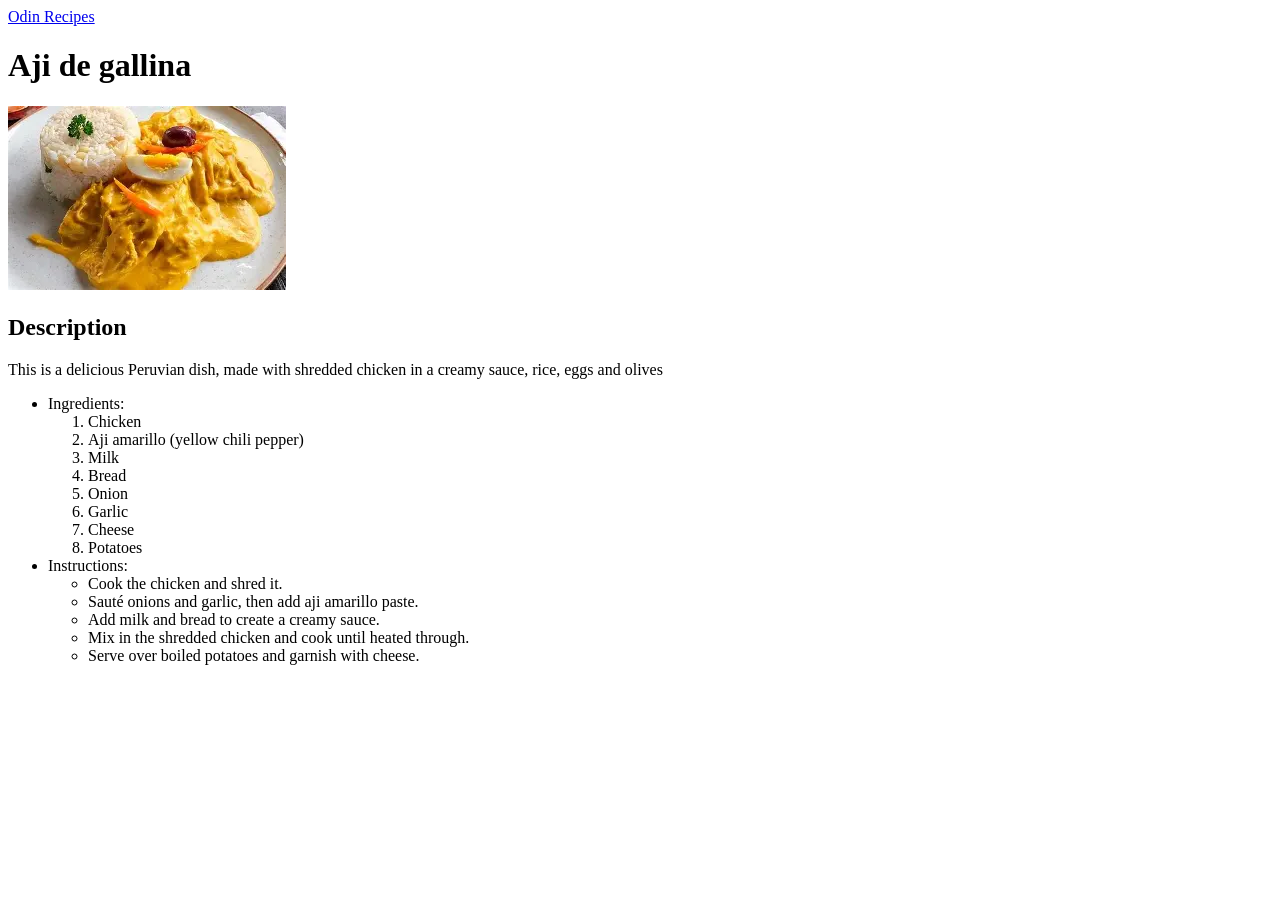
==== recipes/aji.html @ 4ce5908b "Add content to recipe pages" ====
<!DOCTYPE html>
<html lang="en">
<head>
    <meta charset="UTF-8">
    <meta name="viewport" content="width=device-width, initial-scale=1.0">
    <title>Aji de gallina</title>
</head>
<body>
    <nav class="home"><a href="../index.html">Odin Recipes</a></nav>
    <div class="recipeslist">
     <h1>Aji de gallina</h1>
     <img src="../images/Aji.jpg" alt="Plate of aji de gallina">
     <h2>Description</h2>
     <p>This is a delicious Peruvian dish, made with shredded chicken in a creamy sauce, rice, eggs and olives</p>
     <ul>
         <li>Ingredients:</li>
         <ol>
             <li>Chicken</li>
             <li>Aji amarillo (yellow chili pepper)</li>
             <li>Milk</li>
             <li>Bread</li>
             <li>Onion</li>
             <li>Garlic</li>
             <li>Cheese</li>
             <li>Potatoes</li>
         </ol>
         <li>Instructions:</li>
         <ul>
             <li>Cook the chicken and shred it.</li>
             <li>Sauté onions and garlic, then add aji amarillo paste.</li>
             <li>Add milk and bread to create a creamy sauce.</li>
             <li>Mix in the shredded chicken and cook until heated through.</li>
             <li>Serve over boiled potatoes and garnish with cheese.</li>
         </ul>
        </div>
</body>
</html>
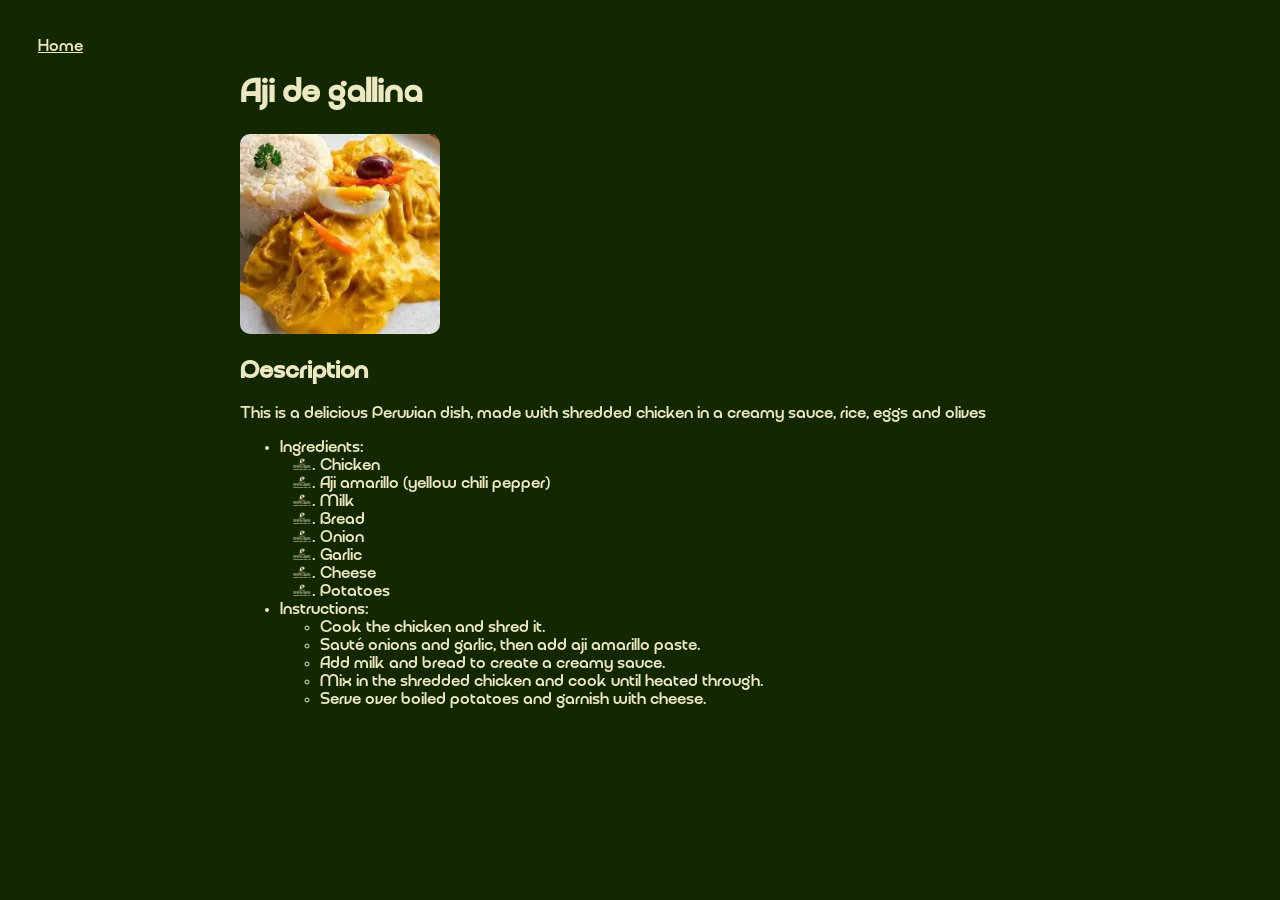
==== commit d3ce5607: "Add Gastilo font and CSS" ====
--- a/recipes/aji.html
+++ b/recipes/aji.html
@@ -4,12 +4,13 @@
     <meta charset="UTF-8">
     <meta name="viewport" content="width=device-width, initial-scale=1.0">
     <title>Aji de gallina</title>
+    <link rel="stylesheet" href="../style.css">
 </head>
 <body>
-    <nav class="home"><a href="../index.html">Odin Recipes</a></nav>
+    <nav class="home"><a class="homelink" href="../index.html">Home</a></nav>
     <div class="recipeslist">
      <h1>Aji de gallina</h1>
-     <img src="../images/Aji.jpg" alt="Plate of aji de gallina">
+     <img src="../images/Aji.jpg" alt="Plate of aji de gallina"class="imagecss">
      <h2>Description</h2>
      <p>This is a delicious Peruvian dish, made with shredded chicken in a creamy sauce, rice, eggs and olives</p>
      <ul>
--- a/style.css
+++ b/style.css
@@ -0,0 +1,59 @@
+@font-face {
+  font-family: "Qurova";
+  src: url("QurovaDEMO-Medium.otf") format("truetype");
+  font-display: swap;
+}
+
+body {
+  background-color: #132701;
+  font-family: "Qurova", sans-serif;
+  color: #ece8c2;
+  padding: 30px;
+}
+
+.imagecss {
+  width: 200px;
+  height: 200px;
+  object-fit: cover;
+  border-radius: 10px;
+}
+
+div.recipeslist {
+    max-width: 800px;
+    margin: 0 auto;
+    text-align: left;
+}
+
+.recipes {
+  display: flex;
+  gap: 20px;
+  list-style: none;
+  padding: 0;
+  justify-content: center;
+}
+
+.recipes li {
+  background-color: #ddd26f;
+  padding: 30px;
+  border-radius: 20px;
+}
+
+a {
+  color: #12571d;
+}
+
+a.homelink {
+  color: #ece8c2;
+}
+
+footer {
+  text-align: center;
+  margin-top: 100px;
+  color: #ece8c2;
+}
+
+p.homedescription {
+  text-align: center;
+  font-size: 1.2em;
+  margin-bottom: 30px;
+}
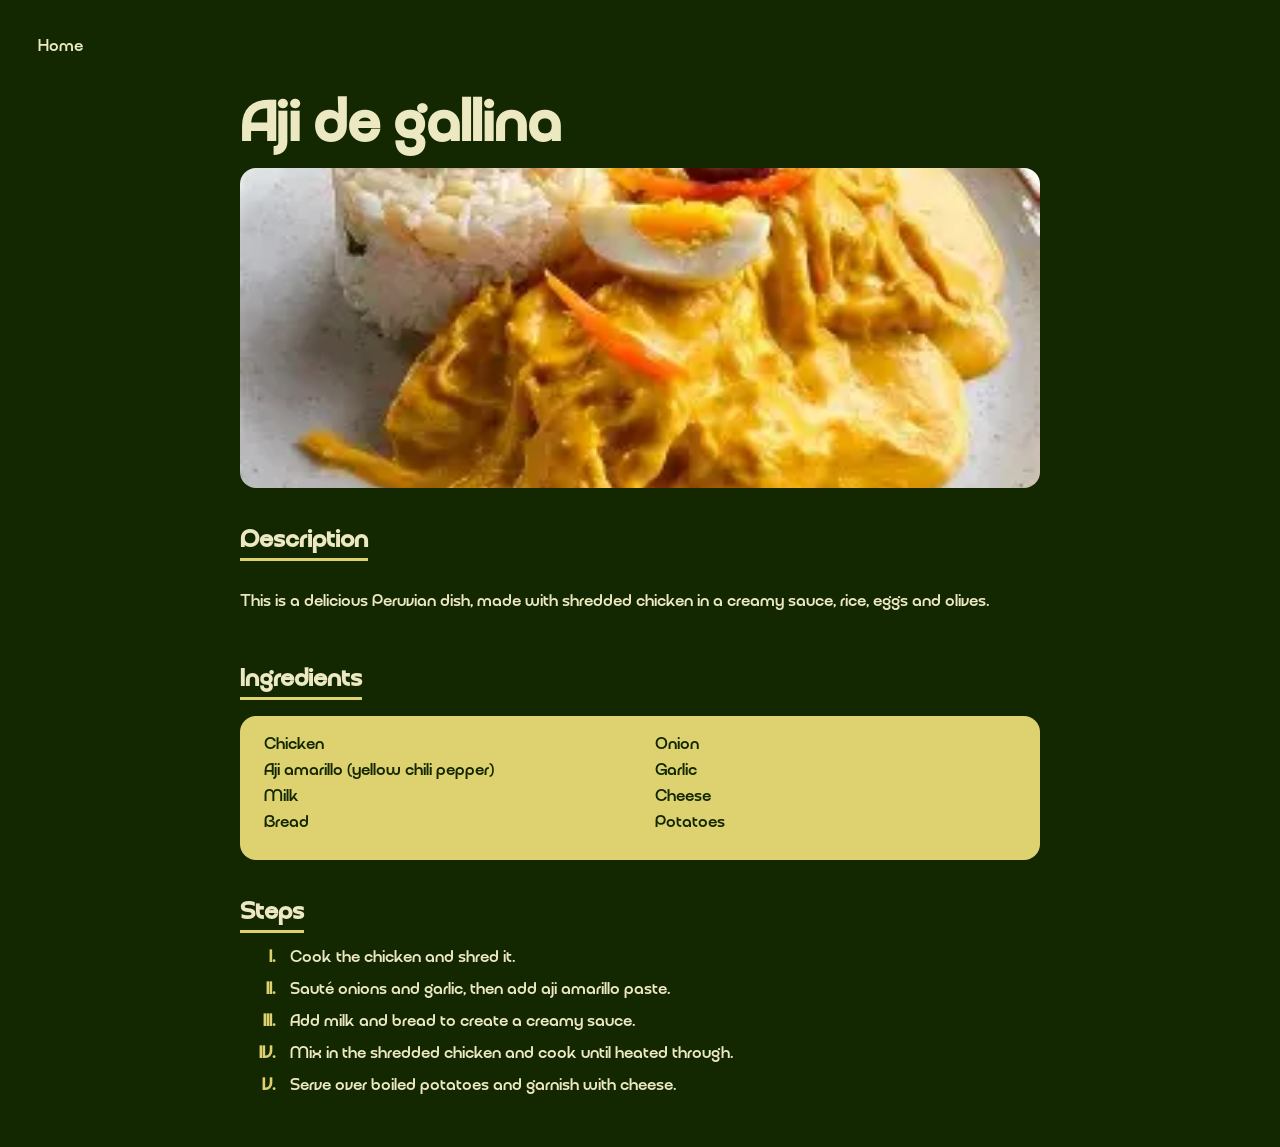
==== commit 7f8ff771: "Restyle recipe pages with roman numeral steps" ====
--- a/recipes/aji.html
+++ b/recipes/aji.html
@@ -10,29 +10,27 @@
     <nav class="home"><a class="homelink" href="../index.html">Home</a></nav>
     <div class="recipeslist">
      <h1>Aji de gallina</h1>
-     <img src="../images/Aji.jpg" alt="Plate of aji de gallina"class="imagecss">
+     <img src="../images/Aji.jpg" alt="Plate of aji de gallina"class="recipeimage">
      <h2>Description</h2>
-     <p>This is a delicious Peruvian dish, made with shredded chicken in a creamy sauce, rice, eggs and olives</p>
-     <ul>
-         <li>Ingredients:</li>
-         <ol>
-             <li>Chicken</li>
-             <li>Aji amarillo (yellow chili pepper)</li>
-             <li>Milk</li>
-             <li>Bread</li>
-             <li>Onion</li>
-             <li>Garlic</li>
-             <li>Cheese</li>
-             <li>Potatoes</li>
-         </ol>
-         <li>Instructions:</li>
-         <ul>
-             <li>Cook the chicken and shred it.</li>
-             <li>Sauté onions and garlic, then add aji amarillo paste.</li>
-             <li>Add milk and bread to create a creamy sauce.</li>
-             <li>Mix in the shredded chicken and cook until heated through.</li>
-             <li>Serve over boiled potatoes and garnish with cheese.</li>
-         </ul>
-        </div>
-</body>
-</html>+    <p>This is a delicious Peruvian dish, made with shredded chicken in a creamy sauce, rice, eggs and olives.</p>
+
+<h2>Ingredients</h2>
+<ul class="ingredients">
+  <li>Chicken</li>
+  <li>Aji amarillo (yellow chili pepper)</li>
+  <li>Milk</li>
+  <li>Bread</li>
+  <li>Onion</li>
+  <li>Garlic</li>
+  <li>Cheese</li>
+  <li>Potatoes</li>
+</ul>
+
+<h2>Steps</h2>
+<ol class="steps">
+  <li>Cook the chicken and shred it.</li>
+  <li>Sauté onions and garlic, then add aji amarillo paste.</li>
+  <li>Add milk and bread to create a creamy sauce.</li>
+  <li>Mix in the shredded chicken and cook until heated through.</li>
+  <li>Serve over boiled potatoes and garnish with cheese.</li>
+</ol>
--- a/style.css
+++ b/style.css
@@ -1,6 +1,6 @@
 @font-face {
   font-family: "Qurova";
-  src: url("QurovaDEMO-Medium.otf") format("truetype");
+  src: url("QurovaDEMO-Medium.otf") format("opentype");
   font-display: swap;
 }
 
@@ -11,49 +11,117 @@
   padding: 30px;
 }
 
-.imagecss {
-  width: 200px;
-  height: 200px;
-  object-fit: cover;
-  border-radius: 10px;
-}
-
 div.recipeslist {
-    max-width: 800px;
-    margin: 0 auto;
-    text-align: left;
-}
-
-.recipes {
-  display: flex;
-  gap: 20px;
-  list-style: none;
-  padding: 0;
-  justify-content: center;
-}
-
-.recipes li {
-  background-color: #ddd26f;
-  padding: 30px;
-  border-radius: 20px;
+  max-width: 800px;
+  margin: 0 auto;
+  text-align: left;
 }
 
 a {
   color: #12571d;
+  text-decoration: none;
 }
 
 a.homelink {
   color: #ece8c2;
 }
 
-footer {
-  text-align: center;
-  margin-top: 100px;
-  color: #ece8c2;
+a.homelink:hover {
+  text-decoration: underline;
+}
+
+h1 {
+  font-size: 3.5em;
+  margin: 40px 0 10px;
+}
+
+h2 {
+  display: inline-block;
+  margin: 40px 0 16px;
+  padding-bottom: 4px;
+  border-bottom: 3px solid #ddd26f;
 }
 
 p.homedescription {
-  text-align: center;
   font-size: 1.2em;
   margin-bottom: 30px;
+}
+
+.recipes {
+  display: grid;
+  grid-template-columns: repeat(auto-fit, minmax(200px, 1fr));
+  gap: 20px;
+  list-style: none;
+  padding: 0;
+}
+
+.recipes li {
+  background-color: #ddd26f;
+  border-radius: 16px;
+  overflow: hidden;
+}
+
+.recipes a {
+  display: block;
+}
+
+.imagecss {
+  display: block;
+  width: 100%;
+  height: 190px;
+  object-fit: cover;
+}
+
+.recipes span {
+  display: block;
+  padding: 16px 20px;
+  font-size: 1.2em;
+}
+
+.recipeimage {
+  display: block;
+  width: 100%;
+  height: 320px;
+  object-fit: cover;
+  border-radius: 16px;
+}
+
+.ingredients {
+  list-style: none;
+  margin: 0;
+  padding: 20px 24px;
+  background-color: #ddd26f;
+  color: #132701;
+  border-radius: 16px;
+  columns: 2;
+  column-gap: 30px;
+}
+
+.ingredients li {
+  margin-bottom: 8px;
+}
+
+
+.steps {
+  list-style-type: upper-roman;
+  padding-left: 40px;
+  margin: 0;
+}
+
+.steps li {
+  padding-left: 10px;
+  margin-bottom: 14px;
+}
+
+.steps li::marker {
+  color: #ddd26f;
+  font-weight: bold;
+}
+
+footer {
+  margin-top: 60px;
+  padding-top: 20px;
+  border-top: 1px solid rgba(236, 232, 194, 0.3);
+  text-align: center;
+  color: #ece8c2;
 }
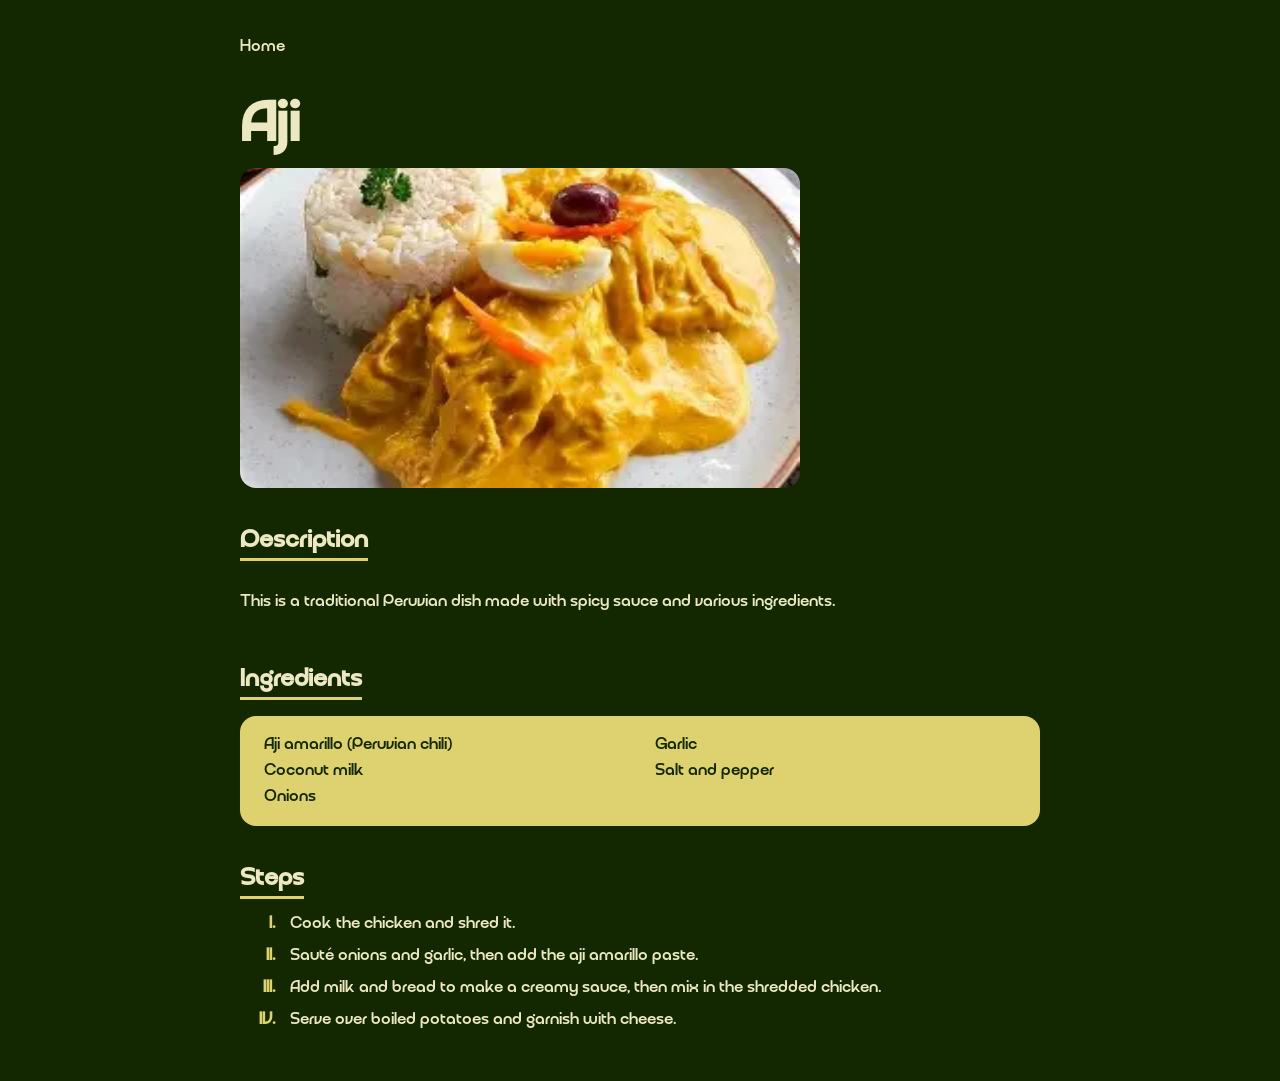
==== commit 51bad3db: "Update recipe steps" ====
--- a/recipes/aji.html
+++ b/recipes/aji.html
@@ -1,36 +1,39 @@
 <!DOCTYPE html>
 <html lang="en">
 <head>
-    <meta charset="UTF-8">
-    <meta name="viewport" content="width=device-width, initial-scale=1.0">
-    <title>Aji de gallina</title>
-    <link rel="stylesheet" href="../style.css">
+  <meta charset="UTF-8">
+  <meta name="viewport" content="width=device-width, initial-scale=1.0">
+  <title>Raclette</title>
+  <link rel="stylesheet" href="../style.css">
 </head>
 <body>
-    <nav class="home"><a class="homelink" href="../index.html">Home</a></nav>
-    <div class="recipeslist">
-     <h1>Aji de gallina</h1>
-     <img src="../images/Aji.jpg" alt="Plate of aji de gallina"class="recipeimage">
-     <h2>Description</h2>
-    <p>This is a delicious Peruvian dish, made with shredded chicken in a creamy sauce, rice, eggs and olives.</p>
+  <div class="recipeslist">
+    <header class="topbar">
+      <nav class="home"><a class="homelink" href="../index.html">Home</a></nav>
+    </header>
+    <h1>Aji</h1>
+    <img src="../images/Aji.jpg" alt="Plate of aji" class="recipeimage">
 
-<h2>Ingredients</h2>
-<ul class="ingredients">
-  <li>Chicken</li>
-  <li>Aji amarillo (yellow chili pepper)</li>
-  <li>Milk</li>
-  <li>Bread</li>
-  <li>Onion</li>
-  <li>Garlic</li>
-  <li>Cheese</li>
-  <li>Potatoes</li>
-</ul>
+    <h2>Description</h2>
+    <p>This is a traditional Peruvian dish made with spicy sauce and various ingredients.</p>
 
-<h2>Steps</h2>
-<ol class="steps">
-  <li>Cook the chicken and shred it.</li>
-  <li>Sauté onions and garlic, then add aji amarillo paste.</li>
-  <li>Add milk and bread to create a creamy sauce.</li>
-  <li>Mix in the shredded chicken and cook until heated through.</li>
-  <li>Serve over boiled potatoes and garnish with cheese.</li>
-</ol>+    <h2>Ingredients</h2>
+    <ul class="ingredients">
+      <li>Aji amarillo (Peruvian chili)</li>
+      <li>Coconut milk</li>
+      <li>Onions</li>
+      <li>Garlic</li>
+      <li>Salt and pepper</li>
+    </ul>
+
+    <h2>Steps</h2>
+    <ol class="steps">
+     <li>Cook the chicken and shred it.</li>
+     <li>Sauté onions and garlic, then add the aji amarillo paste.</li>
+     <li>Add milk and bread to make a creamy sauce, then mix in the shredded chicken.</li>
+     <li>Serve over boiled potatoes and garnish with cheese.</li>
+    </ol>
+
+  </div>
+</body>
+</html>
--- a/style.css
+++ b/style.css
@@ -80,7 +80,7 @@
 
 .recipeimage {
   display: block;
-  width: 100%;
+  width: 70%;
   height: 320px;
   object-fit: cover;
   border-radius: 16px;
